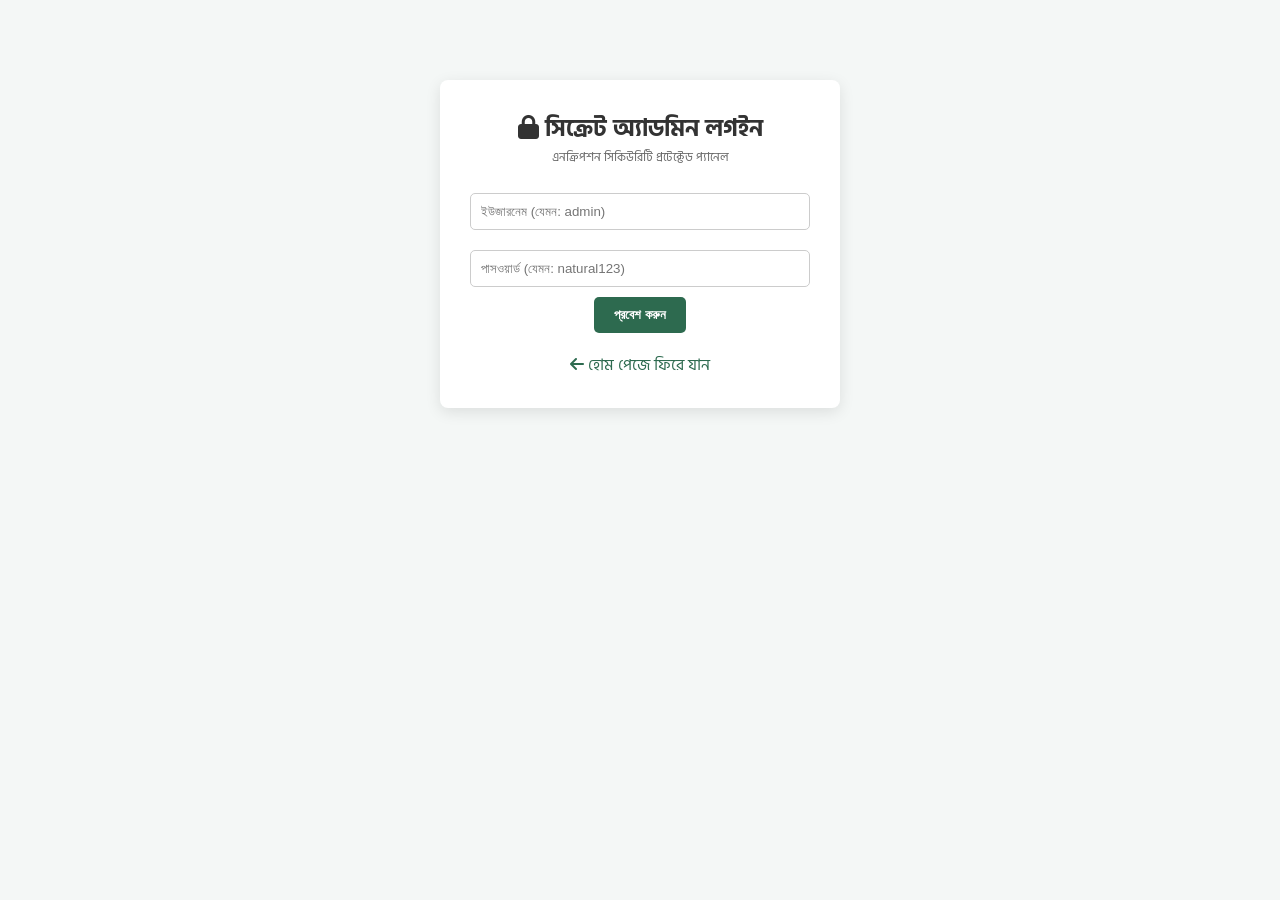
==== admin.html @ a278fbde "Add admin panel HTML with login and product management" ====
<!DOCTYPE html>
<html lang="bn">
<head>
    <meta charset="UTF-8">
    <meta name="viewport" content="width=device-width, initial-scale=1.0">
    <title>গোপন অ্যাডমিন প্যানেল - Natural BD Extra</title>
    <link rel="stylesheet" href="style.css">
    <link rel="stylesheet" href="https://cdnjs.cloudflare.com/ajax/libs/font-awesome/6.4.0/css/all.min.css">
    <style>
        .admin-container {
            max-width: 900px;
            margin: 40px auto;
            background: white;
            padding: 30px;
            border-radius: 8px;
            box-shadow: 0 4px 15px rgba(0,0,0,0.1);
        }
        .login-box {
            max-width: 400px;
            margin: 80px auto;
            background: white;
            padding: 30px;
            border-radius: 8px;
            box-shadow: 0 4px 15px rgba(0,0,0,0.1);
            text-align: center;
        }
        .login-box input, .admin-form input, .admin-form textarea {
            width: 100%;
            padding: 10px;
            margin: 10px 0;
            border: 1px solid #ccc;
            border-radius: 5px;
        }
        .btn-primary {
            background-color: #2d6a4f;
            color: white;
            border: none;
            padding: 10px 20px;
            border-radius: 5px;
            cursor: pointer;
            font-weight: bold;
        }
        .btn-danger {
            background-color: #e63946;
            color: white;
            border: none;
            padding: 6px 10px;
            border-radius: 4px;
            cursor: pointer;
        }
        .product-table {
            width: 100%;
            border-collapse: collapse;
            margin-top: 20px;
        }
        .product-table th, .product-table td {
            border: 1px solid #ddd;
            padding: 10px;
            text-align: left;
            font-size: 14px;
        }
        .product-table th {
            background-color: #2d6a4f;
            color: white;
        }
    </style>
</head>
<body>

    <!-- Login Section -->
    <div id="loginSection" class="login-box">
        <h2><i class="fa-solid fa-lock"></i> সিক্রেট অ্যাডমিন লগইন</h2>
        <p style="font-size:12px; color:#666; margin-bottom:15px;">এনক্রিপশন সিকিউরিটি প্রটেক্টেড প্যানেল</p>
        <input type="text" id="adminUser" placeholder="ইউজারনেম (যেমন: admin)">
        <input type="password" id="adminPass" placeholder="পাসওয়ার্ড (যেমন: natural123)">
        <button class="btn-primary" onclick="handleLogin()">প্রবেশ করুন</button>
        <p id="loginError" style="color:red; font-size:13px; margin-top:10px;"></p>
        <p style="margin-top:20px;"><a href="index.html" style="color:#2d6a4f; text-decoration:none;"><i class="fa-solid fa-arrow-left"></i> হোম পেজে ফিরে যান</a></p>
    </div>

    <!-- Dashboard Section -->
    <div id="dashboardSection" class="admin-container" style="display:none;">
        <div class="flex-between">
            <h2><i class="fa-solid fa-gauge"></i> অ্যাডমিন কন্ট্রোল প্যানেল (CRUD)</h2>
            <button class="btn-danger" onclick="handleLogout()">লগআউট</button>
        </div>
        <hr style="margin: 20px 0;">

        <h3>নতুন পণ্য যোগ করুন</h3>
        <div class="admin-form">
            <input type="text" id="pName" placeholder="পণ্যের নাম">
            <input type="text" id="pPrice" placeholder="দাম (যেমন: ৫৫০ টাকা)">
            <textarea id="pDesc" placeholder="পণ্যের বিবরণ"></textarea>
            <input type="text" id="pImg" placeholder="ছবির লিংক (URL)">
            <button class="btn-primary" onclick="addProduct()">পণ্য সেভ করুন</button>
        </div>

        <h3 style="margin-top: 30px;">বিদ্যমান পণ্য তালিকা ও ম্যানেজমেন্ট (এডিট / ডিলিট)</h3>
        <table class="product-table">
            <thead>
                <tr>
                    <th>নাম</th>
                    <th>দাম</th>
                    <th>বিবরণ</th>
                    <th>কার্যক্রম</th>
                </tr>
            </thead>
            <tbody id="adminProductTable">
                <!-- Loaded via JS -->
            </tbody>
        </table>
        
        <p style="margin-top: 30px;"><a href="index.html" class="btn-primary" style="text-decoration:none; display:inline-block;">ওয়েবসাইট দেখুন</a></p>
    </div>

    <script>
        if(localStorage.getItem('nbd_logged') === 'true') {
            document.getElementById('loginSection').style.display = 'none';
            document.getElementById('dashboardSection').style.display = 'block';
            loadAdminProducts();
        }

        function handleLogin() {
            const u = document.getElementById('adminUser').value;
            const p = document.getElementById('adminPass').value;
            if(u === 'admin' && p === 'natural123') {
                localStorage.setItem('nbd_logged', 'true');
                document.getElementById('loginSection').style.display = 'none';
                document.getElementById('dashboardSection').style.display = 'block';
                loadAdminProducts();
            } else {
                document.getElementById('loginError').innerText = ' ভুল ইউজারনেম অথবা পাসওয়ার্ড!';
            }
        }

        function handleLogout() {
            localStorage.removeItem('nbd_logged');
            location.reload();
        }

        const defaultProducts = [
            { id: 1, name: "খাঁটি মধু (Natural Honey)", price: "৫৫০ টাকা", desc: "বনের খাঁটি ও পুষ্টিসমৃদ্ধ মধু, ১ কেজি।", img: "https://images.unsplash.com/photo-1587049352847-4a222e784d38?auto=format&fit=crop&w=500&q=80" },
            { id: 2, name: "আয়ুর্বেদিক হেয়ার অয়েল", price: "৩৫০ টাকা", desc: "চুলের পুষ্টি ও চুল পড়া রোধে পরীক্ষিত ভেষজ তেল।", img: "https://images.unsplash.com/photo-1608248597359-f55c7075d5f2?auto=format&fit=crop&w=500&q=80" },
            { id: 3, name: "হোমিওপ্যাথিক সুগার কেয়ার কিট", price: "৭৫০ টাকা", desc: "প্রাকৃতিক উপাদানে তৈরি স্বাস্থ্য সুরক্ষামূলক কিট।", img: "https://images.unsplash.com/photo-1584308666744-24d5c474f2ae?auto=format&fit=crop&w=500&q=80" },
            { id: 4, name: "মরিঙ্গা পাউডার (সজিনা পাতা)", price: "৪০০ টাকা", desc: "রোগ প্রতিরোধ ক্ষমতা বাড়াতে ১০০% অর্গানিক মরিঙ্গা পাউডার।", img: "https://images.unsplash.com/photo-1540420773420-3366772f4999?auto=format&fit=crop&w=500&q=80" }
        ];

        function getProducts() {
            const saved = localStorage.getItem('nbd_products');
            return saved ? JSON.parse(saved) : defaultProducts;
        }

        function saveProducts(products) {
            localStorage.setItem('nbd_products', JSON.stringify(products));
        }

        function loadAdminProducts() {
            const products = getProducts();
            const tbody = document.getElementById('adminProductTable');
            tbody.innerHTML = '';

            products.forEach((p, index) => {
                const tr = document.createElement('tr');
                tr.innerHTML = `
                    <td>${p.name}</td>
                    <td>${p.price}</td>
                    <td>${p.desc}</td>
                    <td>
                        <button class="btn-danger" onclick="deleteProduct(${index})"><i class="fa-solid fa-trash"></i> ডিলিট</button>
                    </td>
                `;
                tbody.appendChild(tr);
            });
        }

        function addProduct() {
            const name = document.getElementById('pName').value;
            const price = document.getElementById('pPrice').value;
            const desc = document.getElementById('pDesc').value;
            const img = document.getElementById('pImg').value || 'https://images.unsplash.com/photo-1540420773420-3366772f4999?auto=format&fit=crop&w=500&q=80';

            if(!name || !price) {
                alert('দয়া করে পণ্যের নাম এবং দাম লিখুন!');
                return;
            }

            const products = getProducts();
            products.push({ id: Date.now(), name, price, desc, img });
            saveProducts(products);

            document.getElementById('pName').value = '';
            document.getElementById('pPrice').value = '';
            document.getElementById('pDesc').value = '';
            document.getElementById('pImg').value = '';

            loadAdminProducts();
            alert('পণ্য সফলভাবে যুক্ত হয়েছে!');
        }

        function deleteProduct(index) {
            if(confirm('আপনি কি নিশ্চিত এই পণ্যটি ডিলিট করতে চান?')) {
                const products = getProducts();
                products.splice(index, 1);
                saveProducts(products);
                loadAdminProducts();
            }
        }
    </script>
</body>
</html>
---- style.css ----
@import url('https://fonts.googleapis.com/css2?family=Hind+Siliguri:wght@300;400;500;600;700&display=swap');

* {
    box-sizing: border-box;
    margin: 0;
    padding: 0;
}

body {
    font-family: 'Hind Siliguri', sans-serif;
    background-color: #f4f7f6;
    color: #333;
    line-height: 1.6;
}

.container {
    width: 90%;
    max-width: 1200px;
    margin: 0 auto;
}

.flex-between {
    display: flex;
    justify-content: space-between;
    align-items: center;
}

/* Top Bar */
.top-bar {
    background-color: #1b4332;
    color: #fff;
    font-size: 14px;
    padding: 6px 0;
}

.top-bar a {
    color: #ffd166;
    text-decoration: none;
    font-weight: bold;
}

/* Header */
.main-header {
    background-color: #ffffff;
    padding: 15px 0;
    box-shadow: 0 2px 5px rgba(0,0,0,0.05);
}

.logo h1 {
    color: #2d6a4f;
    font-size: 26px;
    font-weight: 700;
}

.logo p {
    font-size: 13px;
    color: #6c757d;
}

.search-bar {
    display: flex;
    width: 40%;
    border: 2px solid #2d6a4f;
    border-radius: 5px;
    overflow: hidden;
}

.search-bar input {
    width: 100%;
    padding: 8px 12px;
    border: none;
    outline: none;
    font-family: 'Hind Siliguri', sans-serif;
}

.search-bar button {
    background-color: #2d6a4f;
    color: white;
    border: none;
    padding: 0 15px;
    cursor: pointer;
}

.header-actions a {
    text-decoration: none;
    margin-left: 15px;
    padding: 8px 15px;
    border-radius: 5px;
    font-size: 14px;
    font-weight: 600;
}

.admin-link {
    background-color: #e63946;
    color: white;
}

.cart-btn {
    background-color: #2d6a4f;
    color: white;
}

/* Navigation */
.nav-menu {
    background-color: #40916c;
}

.nav-menu ul {
    list-style: none;
    display: flex;
}

.nav-menu li a {
    display: block;
    color: white;
    padding: 12px 20px;
    text-decoration: none;
    font-weight: 500;
    transition: background 0.3s;
}

.nav-menu li a:hover, .nav-menu li a.active {
    background-color: #1b4332;
}

/* Ad slots */
.ad-slot {
    margin: 20px 0;
    background: #fff;
    border: 1px dashed #2d6a4f;
    padding: 15px;
    border-radius: 8px;
    text-align: center;
}

.ad-slot span {
    font-size: 12px;
    color: #e76f51;
    font-weight: bold;
    display: block;
    margin-bottom: 8px;
}

.ad-banner-box {
    background: #e9ecef;
    padding: 20px;
    border-radius: 5px;
    color: #495057;
}

.ad-banner-box-flex {
    display: flex;
    gap: 15px;
}

.ad-item {
    flex: 1;
    background: #f8f9fa;
    padding: 15px;
    border: 1px solid #dee2e6;
    border-radius: 5px;
}

/* Hero Section */
.hero-section {
    background: linear-gradient(rgba(27,67,50,0.85), rgba(45,106,79,0.85)), url('https://images.unsplash.com/photo-1540420773420-3366772f4999?auto=format&fit=crop&w=1200&q=80') no-repeat center center/cover;
    color: white;
    padding: 60px 0;
    text-align: center;
    margin-bottom: 30px;
}

.hero-text h2 {
    font-size: 36px;
    margin-bottom: 15px;
}

.hero-text p {
    font-size: 18px;
    max-width: 700px;
    margin: 0 auto 25px auto;
}

.whatsapp-cta-btn {
    display: inline-block;
    background-color: #25d366;
    color: white;
    padding: 12px 25px;
    border-radius: 30px;
    text-decoration: none;
    font-size: 18px;
    font-weight: bold;
    box-shadow: 0 4px 10px rgba(0,0,0,0.2);
    transition: transform 0.2s;
}

.whatsapp-cta-btn:hover {
    transform: scale(1.05);
}

/* Products Section */
.section-title {
    text-align: center;
    margin-bottom: 30px;
}

.section-title h2 {
    color: #1b4332;
    font-size: 28px;
}

.section-title p {
    color: #6c757d;
}

.product-grid {
    display: grid;
    grid-template-columns: repeat(auto-fit, minmax(260px, 1fr));
    gap: 20px;
    margin-bottom: 40px;
}

.product-card {
    background: white;
    border-radius: 8px;
    overflow: hidden;
    box-shadow: 0 3px 10px rgba(0,0,0,0.08);
    transition: transform 0.3s;
}

.product-card:hover {
    transform: translateY(-5px);
}

.product-img {
    height: 180px;
    background-size: cover;
    background-position: center;
}

.product-info {
    padding: 15px;
}

.product-info h3 {
    font-size: 18px;
    color: #2d6a4f;
    margin-bottom: 8px;
}

.product-info p {
    font-size: 14px;
    color: #6c757d;
    margin-bottom: 12px;
}

.product-footer {
    display: flex;
    justify-content: space-between;
    align-items: center;
}

.price {
    font-size: 18px;
    font-weight: bold;
    color: #e76f51;
}

.order-wa-btn {
    background-color: #25d366;
    color: white;
    border: none;
    padding: 8px 12px;
    border-radius: 5px;
    cursor: pointer;
    font-weight: bold;
    font-size: 13px;
    text-decoration: none;
}

/* About Section */
.about-section {
    margin-bottom: 40px;
}

.about-card {
    background: white;
    padding: 30px;
    border-radius: 8px;
    box-shadow: 0 3px 10px rgba(0,0,0,0.05);
}

.about-card h2 {
    color: #1b4332;
    margin-bottom: 15px;
}

/* Footer */
.main-footer {
    background-color: #1b4332;
    color: white;
    padding: 40px 0 20px 0;
}

.footer-grid {
    display: grid;
    grid-template-columns: repeat(auto-fit, minmax(250px, 1fr));
    gap: 30px;
    margin-bottom: 30px;
}

.footer-col h3 {
    margin-bottom: 15px;
    color: #ffd166;
}

.footer-col ul {
    list-style: none;
}

.footer-col ul li {
    margin-bottom: 8px;
}

.footer-col ul li a {
    color: #fff;
    text-decoration: none;
}

.footer-col ul li a:hover {
    color: #ffd166;
}

.footer-bottom {
    text-align: center;
    border-top: 1px solid rgba(255,255,255,0.1);
    padding-top: 15px;
    font-size: 13px;
    color: #adb5bd;
}
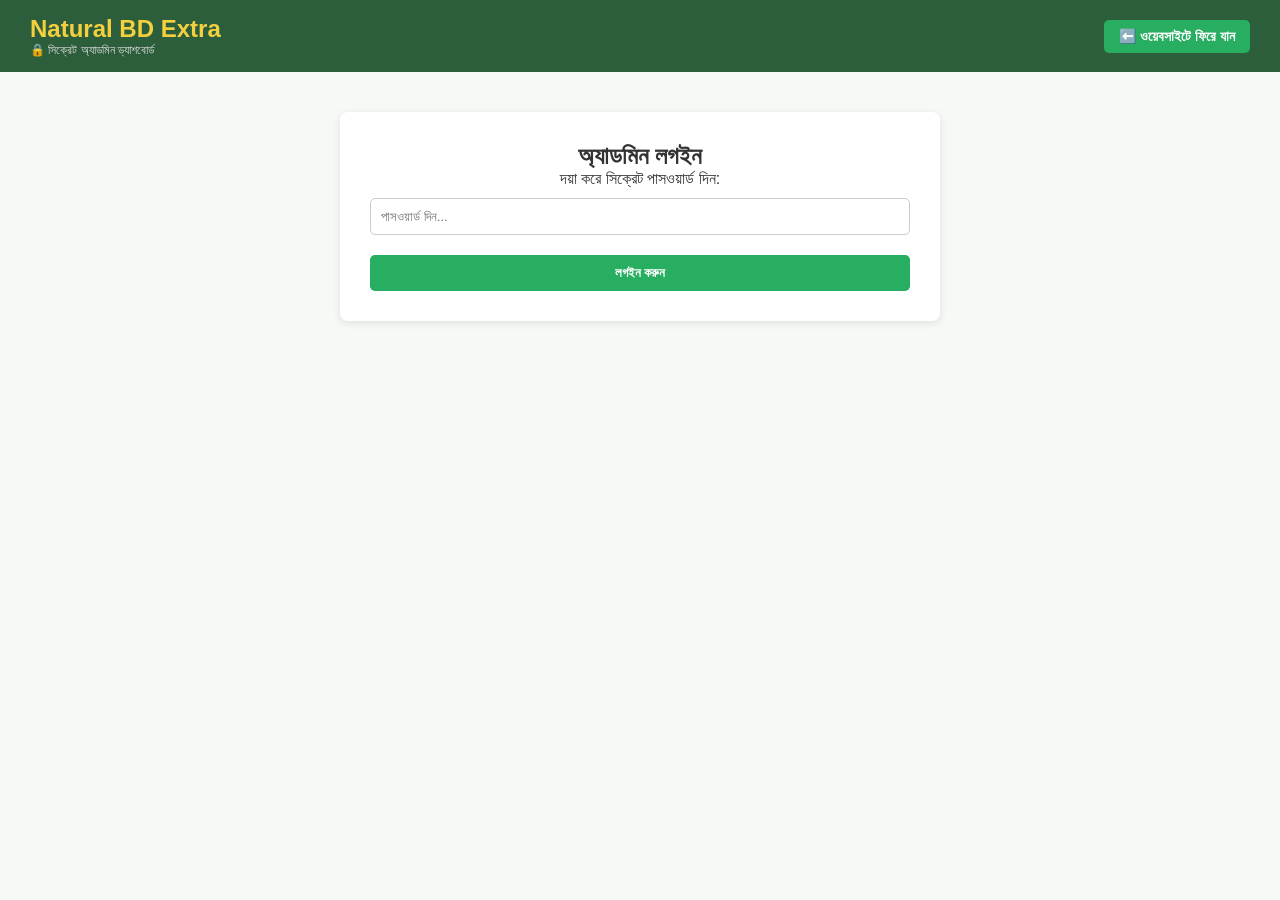
==== commit 75f7005e: "Refactor admin panel layout and update title Updated title and added admin header with navigation bu" ====
--- a/admin.html
+++ b/admin.html
@@ -3,208 +3,51 @@
 <head>
     <meta charset="UTF-8">
     <meta name="viewport" content="width=device-width, initial-scale=1.0">
-    <title>গোপন অ্যাডমিন প্যানেল - Natural BD Extra</title>
+    <title>Admin Dashboard - Natural BD Extra</title>
     <link rel="stylesheet" href="style.css">
-    <link rel="stylesheet" href="https://cdnjs.cloudflare.com/ajax/libs/font-awesome/6.4.0/css/all.min.css">
-    <style>
-        .admin-container {
-            max-width: 900px;
-            margin: 40px auto;
-            background: white;
-            padding: 30px;
-            border-radius: 8px;
-            box-shadow: 0 4px 15px rgba(0,0,0,0.1);
-        }
-        .login-box {
-            max-width: 400px;
-            margin: 80px auto;
-            background: white;
-            padding: 30px;
-            border-radius: 8px;
-            box-shadow: 0 4px 15px rgba(0,0,0,0.1);
-            text-align: center;
-        }
-        .login-box input, .admin-form input, .admin-form textarea {
-            width: 100%;
-            padding: 10px;
-            margin: 10px 0;
-            border: 1px solid #ccc;
-            border-radius: 5px;
-        }
-        .btn-primary {
-            background-color: #2d6a4f;
-            color: white;
-            border: none;
-            padding: 10px 20px;
-            border-radius: 5px;
-            cursor: pointer;
-            font-weight: bold;
-        }
-        .btn-danger {
-            background-color: #e63946;
-            color: white;
-            border: none;
-            padding: 6px 10px;
-            border-radius: 4px;
-            cursor: pointer;
-        }
-        .product-table {
-            width: 100%;
-            border-collapse: collapse;
-            margin-top: 20px;
-        }
-        .product-table th, .product-table td {
-            border: 1px solid #ddd;
-            padding: 10px;
-            text-align: left;
-            font-size: 14px;
-        }
-        .product-table th {
-            background-color: #2d6a4f;
-            color: white;
-        }
-    </style>
 </head>
-<body>
+<body class="admin-body">
 
-    <!-- Login Section -->
-    <div id="loginSection" class="login-box">
-        <h2><i class="fa-solid fa-lock"></i> সিক্রেট অ্যাডমিন লগইন</h2>
-        <p style="font-size:12px; color:#666; margin-bottom:15px;">এনক্রিপশন সিকিউরিটি প্রটেক্টেড প্যানেল</p>
-        <input type="text" id="adminUser" placeholder="ইউজারনেম (যেমন: admin)">
-        <input type="password" id="adminPass" placeholder="পাসওয়ার্ড (যেমন: natural123)">
-        <button class="btn-primary" onclick="handleLogin()">প্রবেশ করুন</button>
-        <p id="loginError" style="color:red; font-size:13px; margin-top:10px;"></p>
-        <p style="margin-top:20px;"><a href="index.html" style="color:#2d6a4f; text-decoration:none;"><i class="fa-solid fa-arrow-left"></i> হোম পেজে ফিরে যান</a></p>
+    <!-- অ্যাডমিন হেডার -->
+    <header class="main-header">
+        <div class="logo-area">
+            <h1>Natural BD Extra</h1>
+            <p>🔒 সিক্রেট অ্যাডমিন ড্যাশবোর্ড</p>
+        </div>
+        <div class="action-buttons">
+            <a href="index.html" class="cart-btn">⬅️ ওয়েবসাইটে ফিরে যান</a>
+        </div>
+    </header>
+
+    <!-- পাসওয়ার্ড প্রটেক্টেড সেকশন -->
+    <div class="admin-container" id="loginBox">
+        <div class="login-card">
+            <h2>অ্যাডমিন লগইন</h2>
+            <p>দয়া করে সিক্রেট পাসওয়ার্ড দিন:</p>
+            <input type="password" id="adminPass" placeholder="পাসওয়ার্ড দিন...">
+            <button onclick="checkPassword()">লগইন করুন</button>
+        </div>
     </div>
 
-    <!-- Dashboard Section -->
-    <div id="dashboardSection" class="admin-container" style="display:none;">
-        <div class="flex-between">
-            <h2><i class="fa-solid fa-gauge"></i> অ্যাডমিন কন্ট্রোল প্যানেল (CRUD)</h2>
-            <button class="btn-danger" onclick="handleLogout()">লগআউট</button>
-        </div>
-        <hr style="margin: 20px 0;">
-
-        <h3>নতুন পণ্য যোগ করুন</h3>
-        <div class="admin-form">
-            <input type="text" id="pName" placeholder="পণ্যের নাম">
-            <input type="text" id="pPrice" placeholder="দাম (যেমন: ৫৫০ টাকা)">
-            <textarea id="pDesc" placeholder="পণ্যের বিবরণ"></textarea>
-            <input type="text" id="pImg" placeholder="ছবির লিংক (URL)">
-            <button class="btn-primary" onclick="addProduct()">পণ্য সেভ করুন</button>
+    <!-- ড্যাশবোর্ড কন্টেন্ট (লগইন সফল হলে দেখাবে) -->
+    <div class="admin-dashboard" id="dashboardBox" style="display: none;">
+        <h2>পণ্য ও ক্যাটালগ ম্যানেজমেন্ট</h2>
+        
+        <div class="admin-form-group">
+            <h3>নতুন পণ্য যোগ করুন</h3>
+            <input type="text" id="newProdName" placeholder="পণ্যের নাম (যেমন: অর্গানিক ঘি)">
+            <input type="number" id="newProdPrice" placeholder="মূল্য (টাকা)">
+            <input type="text" id="newProdImg" placeholder="ছবির লিংক (Image URL)">
+            <button onclick="addNewProduct()">পণ্য লিস্টে যুক্ত করুন</button>
         </div>
 
-        <h3 style="margin-top: 30px;">বিদ্যমান পণ্য তালিকা ও ম্যানেজমেন্ট (এডিট / ডিলিট)</h3>
-        <table class="product-table">
-            <thead>
-                <tr>
-                    <th>নাম</th>
-                    <th>দাম</th>
-                    <th>বিবরণ</th>
-                    <th>কার্যক্রম</th>
-                </tr>
-            </thead>
-            <tbody id="adminProductTable">
-                <!-- Loaded via JS -->
-            </tbody>
-        </table>
-        
-        <p style="margin-top: 30px;"><a href="index.html" class="btn-primary" style="text-decoration:none; display:inline-block;">ওয়েবসাইট দেখুন</a></p>
+        <div class="admin-form-group">
+            <h3>পণ্য ডিলিট বা এডিট করুন</h3>
+            <input type="text" id="delProdName" placeholder="ডিলিট করতে চান এমন পণ্যের নাম">
+            <button onclick="deleteProduct()" class="delete-btn">পণ্য মুছে ফেলুন</button>
+        </div>
     </div>
 
-    <script>
-        if(localStorage.getItem('nbd_logged') === 'true') {
-            document.getElementById('loginSection').style.display = 'none';
-            document.getElementById('dashboardSection').style.display = 'block';
-            loadAdminProducts();
-        }
-
-        function handleLogin() {
-            const u = document.getElementById('adminUser').value;
-            const p = document.getElementById('adminPass').value;
-            if(u === 'admin' && p === 'natural123') {
-                localStorage.setItem('nbd_logged', 'true');
-                document.getElementById('loginSection').style.display = 'none';
-                document.getElementById('dashboardSection').style.display = 'block';
-                loadAdminProducts();
-            } else {
-                document.getElementById('loginError').innerText = ' ভুল ইউজারনেম অথবা পাসওয়ার্ড!';
-            }
-        }
-
-        function handleLogout() {
-            localStorage.removeItem('nbd_logged');
-            location.reload();
-        }
-
-        const defaultProducts = [
-            { id: 1, name: "খাঁটি মধু (Natural Honey)", price: "৫৫০ টাকা", desc: "বনের খাঁটি ও পুষ্টিসমৃদ্ধ মধু, ১ কেজি।", img: "https://images.unsplash.com/photo-1587049352847-4a222e784d38?auto=format&fit=crop&w=500&q=80" },
-            { id: 2, name: "আয়ুর্বেদিক হেয়ার অয়েল", price: "৩৫০ টাকা", desc: "চুলের পুষ্টি ও চুল পড়া রোধে পরীক্ষিত ভেষজ তেল।", img: "https://images.unsplash.com/photo-1608248597359-f55c7075d5f2?auto=format&fit=crop&w=500&q=80" },
-            { id: 3, name: "হোমিওপ্যাথিক সুগার কেয়ার কিট", price: "৭৫০ টাকা", desc: "প্রাকৃতিক উপাদানে তৈরি স্বাস্থ্য সুরক্ষামূলক কিট।", img: "https://images.unsplash.com/photo-1584308666744-24d5c474f2ae?auto=format&fit=crop&w=500&q=80" },
-            { id: 4, name: "মরিঙ্গা পাউডার (সজিনা পাতা)", price: "৪০০ টাকা", desc: "রোগ প্রতিরোধ ক্ষমতা বাড়াতে ১০০% অর্গানিক মরিঙ্গা পাউডার।", img: "https://images.unsplash.com/photo-1540420773420-3366772f4999?auto=format&fit=crop&w=500&q=80" }
-        ];
-
-        function getProducts() {
-            const saved = localStorage.getItem('nbd_products');
-            return saved ? JSON.parse(saved) : defaultProducts;
-        }
-
-        function saveProducts(products) {
-            localStorage.setItem('nbd_products', JSON.stringify(products));
-        }
-
-        function loadAdminProducts() {
-            const products = getProducts();
-            const tbody = document.getElementById('adminProductTable');
-            tbody.innerHTML = '';
-
-            products.forEach((p, index) => {
-                const tr = document.createElement('tr');
-                tr.innerHTML = `
-                    <td>${p.name}</td>
-                    <td>${p.price}</td>
-                    <td>${p.desc}</td>
-                    <td>
-                        <button class="btn-danger" onclick="deleteProduct(${index})"><i class="fa-solid fa-trash"></i> ডিলিট</button>
-                    </td>
-                `;
-                tbody.appendChild(tr);
-            });
-        }
-
-        function addProduct() {
-            const name = document.getElementById('pName').value;
-            const price = document.getElementById('pPrice').value;
-            const desc = document.getElementById('pDesc').value;
-            const img = document.getElementById('pImg').value || 'https://images.unsplash.com/photo-1540420773420-3366772f4999?auto=format&fit=crop&w=500&q=80';
-
-            if(!name || !price) {
-                alert('দয়া করে পণ্যের নাম এবং দাম লিখুন!');
-                return;
-            }
-
-            const products = getProducts();
-            products.push({ id: Date.now(), name, price, desc, img });
-            saveProducts(products);
-
-            document.getElementById('pName').value = '';
-            document.getElementById('pPrice').value = '';
-            document.getElementById('pDesc').value = '';
-            document.getElementById('pImg').value = '';
-
-            loadAdminProducts();
-            alert('পণ্য সফলভাবে যুক্ত হয়েছে!');
-        }
-
-        function deleteProduct(index) {
-            if(confirm('আপনি কি নিশ্চিত এই পণ্যটি ডিলিট করতে চান?')) {
-                const products = getProducts();
-                products.splice(index, 1);
-                saveProducts(products);
-                loadAdminProducts();
-            }
-        }
-    </script>
+    <script src="script.js"></script>
 </body>
 </html>
--- a/style.css
+++ b/style.css
@@ -1,340 +1,293 @@
-@import url('https://fonts.googleapis.com/css2?family=Hind+Siliguri:wght@300;400;500;600;700&display=swap');
-
 * {
     box-sizing: border-box;
     margin: 0;
     padding: 0;
+    font-family: 'Segoe UI', Tahoma, Geneva, Verdana, sans-serif;
 }
 
 body {
-    font-family: 'Hind Siliguri', sans-serif;
-    background-color: #f4f7f6;
+    background-color: #f7f9f6;
     color: #333;
-    line-height: 1.6;
-}
-
-.container {
-    width: 90%;
-    max-width: 1200px;
-    margin: 0 auto;
-}
-
-.flex-between {
+}
+
+.top-bar {
+    background-color: #1b3b22;
+    color: #fff;
+    text-align: center;
+    padding: 8px;
+    font-size: 14px;
+}
+
+.main-header {
+    background-color: #2c5e3b;
+    color: white;
+    padding: 15px 30px;
     display: flex;
     justify-content: space-between;
     align-items: center;
-}
-
-/* Top Bar */
-.top-bar {
-    background-color: #1b4332;
-    color: #fff;
+    flex-wrap: wrap;
+    gap: 15px;
+}
+
+.logo-area h1 {
+    font-size: 24px;
+    color: #f4d03f;
+}
+
+.logo-area p {
+    font-size: 12px;
+    color: #ddd;
+}
+
+.search-bar {
+    display: flex;
+    background: white;
+    border-radius: 5px;
+    overflow: hidden;
+}
+
+.search-bar input {
+    padding: 8px 12px;
+    border: none;
+    outline: none;
+    width: 200px;
+}
+
+.search-bar button {
+    background: #1b3b22;
+    color: white;
+    border: none;
+    padding: 0 15px;
+    cursor: pointer;
+}
+
+.action-buttons {
+    display: flex;
+    gap: 10px;
+    align-items: center;
+}
+
+.admin-btn {
+    background-color: #c0392b;
+    color: white;
+    text-decoration: none;
+    padding: 8px 15px;
+    border-radius: 5px;
+    font-weight: bold;
     font-size: 14px;
-    padding: 6px 0;
-}
-
-.top-bar a {
-    color: #ffd166;
-    text-decoration: none;
-    font-weight: bold;
-}
-
-/* Header */
-.main-header {
-    background-color: #ffffff;
-    padding: 15px 0;
-    box-shadow: 0 2px 5px rgba(0,0,0,0.05);
-}
-
-.logo h1 {
-    color: #2d6a4f;
-    font-size: 26px;
-    font-weight: 700;
-}
-
-.logo p {
+}
+
+.cart-btn {
+    background-color: #27ae60;
+    color: white;
+    border: none;
+    padding: 8px 15px;
+    border-radius: 5px;
+    cursor: pointer;
+    font-weight: bold;
+    text-decoration: none;
+    font-size: 14px;
+}
+
+.main-nav {
+    background-color: #1b3b22;
+}
+
+.main-nav ul {
+    list-style: none;
+    display: flex;
+    justify-content: center;
+    flex-wrap: wrap;
+}
+
+.main-nav li a {
+    display: block;
+    color: white;
+    padding: 12px 20px;
+    text-decoration: none;
+    transition: 0.3s;
+}
+
+.main-nav li a:hover, .main-nav li a.active {
+    background-color: #2c5e3b;
+    color: #f4d03f;
+}
+
+.ad-container {
+    padding: 15px;
+    max-width: 900px;
+    margin: 15px auto;
+}
+
+.ad-box {
+    background: #fff;
+    border: 1px dashed #e67e22;
+    padding: 15px;
+    text-align: center;
+    border-radius: 8px;
+}
+
+.ad-box p {
     font-size: 13px;
-    color: #6c757d;
-}
-
-.search-bar {
-    display: flex;
-    width: 40%;
-    border: 2px solid #2d6a4f;
-    border-radius: 5px;
-    overflow: hidden;
-}
-
-.search-bar input {
-    width: 100%;
-    padding: 8px 12px;
-    border: none;
-    outline: none;
-    font-family: 'Hind Siliguri', sans-serif;
-}
-
-.search-bar button {
-    background-color: #2d6a4f;
-    color: white;
-    border: none;
-    padding: 0 15px;
-    cursor: pointer;
-}
-
-.header-actions a {
-    text-decoration: none;
-    margin-left: 15px;
-    padding: 8px 15px;
-    border-radius: 5px;
-    font-size: 14px;
-    font-weight: 600;
-}
-
-.admin-link {
-    background-color: #e63946;
-    color: white;
-}
-
-.cart-btn {
-    background-color: #2d6a4f;
-    color: white;
-}
-
-/* Navigation */
-.nav-menu {
-    background-color: #40916c;
-}
-
-.nav-menu ul {
-    list-style: none;
-    display: flex;
-}
-
-.nav-menu li a {
-    display: block;
-    color: white;
-    padding: 12px 20px;
-    text-decoration: none;
-    font-weight: 500;
-    transition: background 0.3s;
-}
-
-.nav-menu li a:hover, .nav-menu li a.active {
-    background-color: #1b4332;
-}
-
-/* Ad slots */
-.ad-slot {
-    margin: 20px 0;
-    background: #fff;
-    border: 1px dashed #2d6a4f;
+    color: #d35400;
+    margin-bottom: 8px;
+    font-weight: bold;
+}
+
+.ad-placeholder {
+    background: #ecf0f1;
+    padding: 20px;
+    color: #7f8c8d;
+    border-radius: 5px;
+}
+
+.hero-banner {
+    background: linear-gradient(rgba(0,0,0,0.5), rgba(0,0,0,0.5)), url('https://via.placeholder.com/1200x400') no-repeat center center/cover;
+    color: white;
+    text-align: center;
+    padding: 60px 20px;
+}
+
+.hero-banner h2 {
+    font-size: 32px;
+    margin-bottom: 10px;
+    color: #f4d03f;
+}
+
+.product-section {
+    padding: 30px 20px;
+    max-width: 1100px;
+    margin: auto;
+}
+
+.product-section h2 {
+    text-align: center;
+    margin-bottom: 25px;
+    color: #1b3b22;
+}
+
+.product-grid {
+    display: grid;
+    grid-template-columns: repeat(auto-fit, minmax(220px, 1fr));
+    gap: 20px;
+}
+
+.product-card {
+    background: white;
     padding: 15px;
     border-radius: 8px;
-    text-align: center;
-}
-
-.ad-slot span {
-    font-size: 12px;
-    color: #e76f51;
-    font-weight: bold;
-    display: block;
-    margin-bottom: 8px;
-}
-
-.ad-banner-box {
-    background: #e9ecef;
-    padding: 20px;
-    border-radius: 5px;
-    color: #495057;
-}
-
-.ad-banner-box-flex {
-    display: flex;
-    gap: 15px;
-}
-
-.ad-item {
-    flex: 1;
-    background: #f8f9fa;
-    padding: 15px;
-    border: 1px solid #dee2e6;
-    border-radius: 5px;
-}
-
-/* Hero Section */
-.hero-section {
-    background: linear-gradient(rgba(27,67,50,0.85), rgba(45,106,79,0.85)), url('https://images.unsplash.com/photo-1540420773420-3366772f4999?auto=format&fit=crop&w=1200&q=80') no-repeat center center/cover;
-    color: white;
-    padding: 60px 0;
-    text-align: center;
-    margin-bottom: 30px;
-}
-
-.hero-text h2 {
-    font-size: 36px;
-    margin-bottom: 15px;
-}
-
-.hero-text p {
-    font-size: 18px;
-    max-width: 700px;
-    margin: 0 auto 25px auto;
-}
-
-.whatsapp-cta-btn {
-    display: inline-block;
-    background-color: #25d366;
-    color: white;
-    padding: 12px 25px;
-    border-radius: 30px;
-    text-decoration: none;
-    font-size: 18px;
-    font-weight: bold;
-    box-shadow: 0 4px 10px rgba(0,0,0,0.2);
-    transition: transform 0.2s;
-}
-
-.whatsapp-cta-btn:hover {
-    transform: scale(1.05);
-}
-
-/* Products Section */
-.section-title {
-    text-align: center;
-    margin-bottom: 30px;
-}
-
-.section-title h2 {
-    color: #1b4332;
-    font-size: 28px;
-}
-
-.section-title p {
-    color: #6c757d;
-}
-
-.product-grid {
-    display: grid;
-    grid-template-columns: repeat(auto-fit, minmax(260px, 1fr));
-    gap: 20px;
-    margin-bottom: 40px;
-}
-
-.product-card {
-    background: white;
-    border-radius: 8px;
-    overflow: hidden;
-    box-shadow: 0 3px 10px rgba(0,0,0,0.08);
-    transition: transform 0.3s;
-}
-
-.product-card:hover {
-    transform: translateY(-5px);
-}
-
-.product-img {
-    height: 180px;
-    background-size: cover;
-    background-position: center;
-}
-
-.product-info {
-    padding: 15px;
-}
-
-.product-info h3 {
-    font-size: 18px;
-    color: #2d6a4f;
-    margin-bottom: 8px;
-}
-
-.product-info p {
-    font-size: 14px;
-    color: #6c757d;
-    margin-bottom: 12px;
-}
-
-.product-footer {
-    display: flex;
-    justify-content: space-between;
-    align-items: center;
+    box-shadow: 0 2px 5px rgba(0,0,0,0.1);
+    text-align: center;
+}
+
+.product-card img {
+    width: 100%;
+    height: 150px;
+    object-fit: cover;
+    border-radius: 5px;
+}
+
+.product-card h3 {
+    font-size: 16px;
+    margin: 10px 0;
+    color: #333;
 }
 
 .price {
-    font-size: 18px;
-    font-weight: bold;
-    color: #e76f51;
-}
-
-.order-wa-btn {
-    background-color: #25d366;
+    color: #27ae60;
+    font-weight: bold;
+    font-size: 16px;
+    margin-bottom: 10px;
+}
+
+.product-card button {
+    background-color: #2c5e3b;
     color: white;
     border: none;
     padding: 8px 12px;
-    border-radius: 5px;
-    cursor: pointer;
-    font-weight: bold;
-    font-size: 13px;
-    text-decoration: none;
-}
-
-/* About Section */
-.about-section {
-    margin-bottom: 40px;
-}
-
-.about-card {
+    width: 100%;
+    border-radius: 5px;
+    cursor: pointer;
+}
+
+/* অ্যাডমিন পেজ ডিজাইন */
+.admin-container, .admin-dashboard {
+    max-width: 600px;
+    margin: 40px auto;
     background: white;
     padding: 30px;
     border-radius: 8px;
-    box-shadow: 0 3px 10px rgba(0,0,0,0.05);
-}
-
-.about-card h2 {
-    color: #1b4332;
-    margin-bottom: 15px;
-}
-
-/* Footer */
+    box-shadow: 0 2px 8px rgba(0,0,0,0.1);
+    text-align: center;
+}
+
+.login-card input, .admin-form-group input {
+    width: 100%;
+    padding: 10px;
+    margin: 10px 0;
+    border: 1px solid #ccc;
+    border-radius: 5px;
+}
+
+.login-card button, .admin-form-group button {
+    background-color: #27ae60;
+    color: white;
+    border: none;
+    padding: 10px 20px;
+    border-radius: 5px;
+    cursor: pointer;
+    font-weight: bold;
+    width: 100%;
+    margin-top: 10px;
+}
+
+.admin-form-group {
+    margin-top: 25px;
+    text-align: left;
+    border-top: 1px solid #eee;
+    padding-top: 20px;
+}
+
+.admin-form-group h3 {
+    margin-bottom: 10px;
+    color: #2c5e3b;
+    font-size: 18px;
+}
+
+.delete-btn {
+    background-color: #c0392b !important;
+}
+
 .main-footer {
-    background-color: #1b4332;
-    color: white;
-    padding: 40px 0 20px 0;
-}
-
-.footer-grid {
+    background-color: #142818;
+    color: #fff;
+    padding: 40px 20px 20px;
     display: grid;
-    grid-template-columns: repeat(auto-fit, minmax(250px, 1fr));
+    grid-template-columns: repeat(auto-fit, minmax(220px, 1fr));
     gap: 30px;
-    margin-bottom: 30px;
-}
-
-.footer-col h3 {
-    margin-bottom: 15px;
-    color: #ffd166;
-}
-
-.footer-col ul {
+    margin-top: 40px;
+}
+
+.main-footer h3, .main-footer h4 {
+    color: #f4d03f;
+    margin-bottom: 12px;
+}
+
+.main-footer ul {
     list-style: none;
 }
 
-.footer-col ul li {
-    margin-bottom: 8px;
-}
-
-.footer-col ul li a {
-    color: #fff;
-    text-decoration: none;
-}
-
-.footer-col ul li a:hover {
-    color: #ffd166;
+.main-footer ul li a {
+    color: #ccc;
+    text-decoration: none;
+    line-height: 2;
 }
 
 .footer-bottom {
-    text-align: center;
-    border-top: 1px solid rgba(255,255,255,0.1);
+    grid-column: 1 / -1;
+    text-align: center;
+    border-top: 1px solid #224228;
     padding-top: 15px;
     font-size: 13px;
-    color: #adb5bd;
-}
+    color: #aaa;
+}
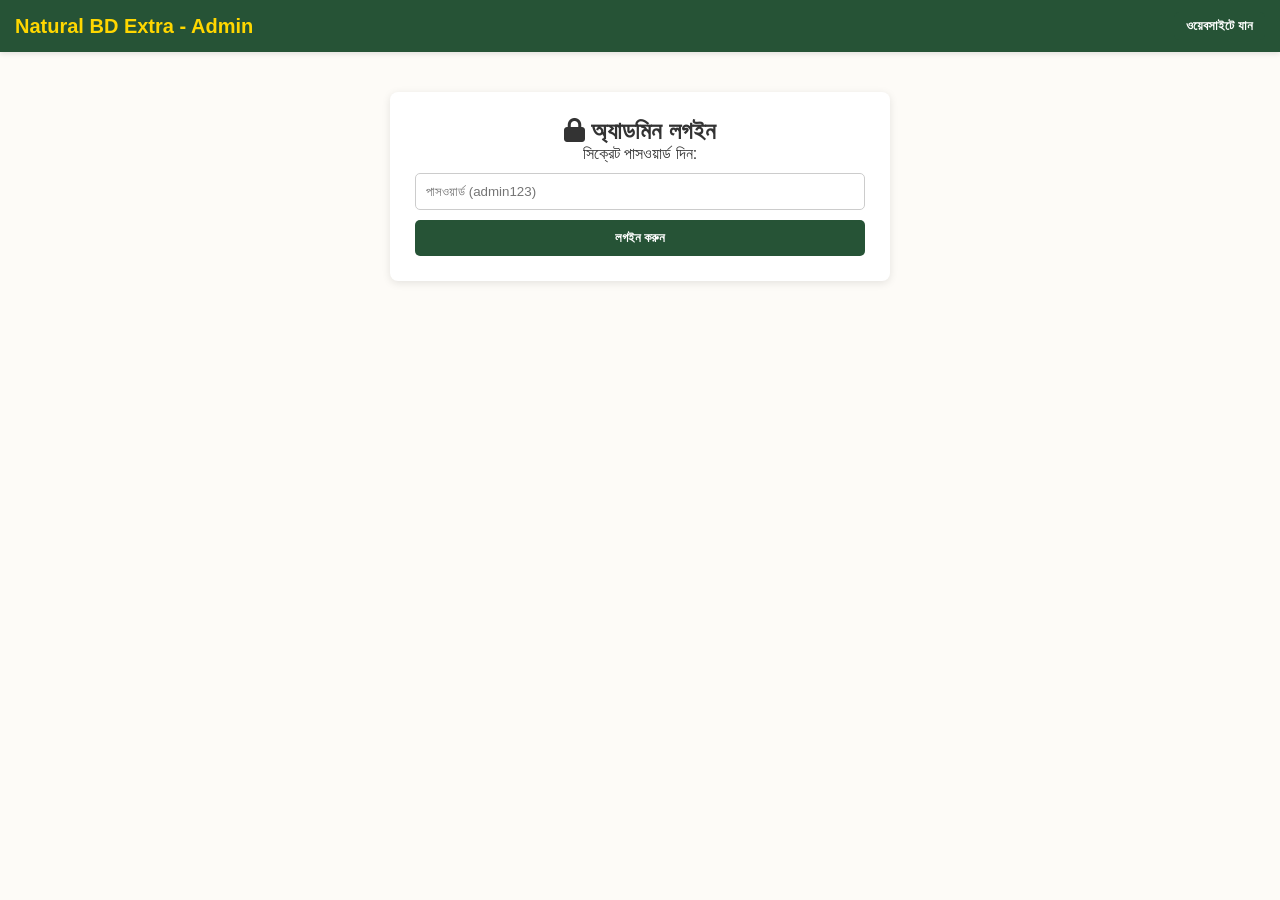
==== commit 36c41d31: "Refactor admin header and login section" ====
--- a/admin.html
+++ b/admin.html
@@ -5,46 +5,42 @@
     <meta name="viewport" content="width=device-width, initial-scale=1.0">
     <title>Admin Dashboard - Natural BD Extra</title>
     <link rel="stylesheet" href="style.css">
+    <link rel="stylesheet" href="https://cdnjs.cloudflare.com/ajax/libs/font-awesome/6.4.0/css/all.min.css">
 </head>
 <body class="admin-body">
 
-    <!-- অ্যাডমিন হেডার -->
-    <header class="main-header">
-        <div class="logo-area">
-            <h1>Natural BD Extra</h1>
-            <p>🔒 সিক্রেট অ্যাডমিন ড্যাশবোর্ড</p>
+    <header class="site-header">
+        <div class="logo">
+            <h2>Natural BD Extra - Admin</h2>
         </div>
-        <div class="action-buttons">
-            <a href="index.html" class="cart-btn">⬅️ ওয়েবসাইটে ফিরে যান</a>
+        <div class="header-right">
+            <a href="index.html" class="btn-primary" style="padding: 6px 12px; font-size: 13px;">ওয়েবসাইটে যান</a>
         </div>
     </header>
 
-    <!-- পাসওয়ার্ড প্রটেক্টেড সেকশন -->
     <div class="admin-container" id="loginBox">
         <div class="login-card">
-            <h2>অ্যাডমিন লগইন</h2>
-            <p>দয়া করে সিক্রেট পাসওয়ার্ড দিন:</p>
-            <input type="password" id="adminPass" placeholder="পাসওয়ার্ড দিন...">
+            <h2><i class="fa-solid fa-lock"></i> অ্যাডমিন লগইন</h2>
+            <p>সিক্রেট পাসওয়ার্ড দিন:</p>
+            <input type="password" id="adminPass" placeholder="পাসওয়ার্ড (admin123)">
             <button onclick="checkPassword()">লগইন করুন</button>
         </div>
     </div>
 
-    <!-- ড্যাশবোর্ড কন্টেন্ট (লগইন সফল হলে দেখাবে) -->
     <div class="admin-dashboard" id="dashboardBox" style="display: none;">
-        <h2>পণ্য ও ক্যাটালগ ম্যানেজমেন্ট</h2>
+        <h2><i class="fa-solid fa-gauge"></i> ড্যাশবোর্ড ও প্রোডাক্ট ম্যানেজমেন্ট</h2>
         
         <div class="admin-form-group">
             <h3>নতুন পণ্য যোগ করুন</h3>
-            <input type="text" id="newProdName" placeholder="পণ্যের নাম (যেমন: অর্গানিক ঘি)">
+            <input type="text" id="newProdName" placeholder="পণ্যের নাম">
             <input type="number" id="newProdPrice" placeholder="মূল্য (টাকা)">
-            <input type="text" id="newProdImg" placeholder="ছবির লিংক (Image URL)">
-            <button onclick="addNewProduct()">পণ্য লিস্টে যুক্ত করুন</button>
+            <button onclick="addNewProduct()">পণ্য যুক্ত করুন</button>
         </div>
 
         <div class="admin-form-group">
-            <h3>পণ্য ডিলিট বা এডিট করুন</h3>
-            <input type="text" id="delProdName" placeholder="ডিলিট করতে চান এমন পণ্যের নাম">
-            <button onclick="deleteProduct()" class="delete-btn">পণ্য মুছে ফেলুন</button>
+            <h3>পণ্য ডিলিট করুন</h3>
+            <input type="text" id="delProdName" placeholder="মুছে ফেলতে চান এমন পণ্যের নাম">
+            <button onclick="deleteProduct()" class="delete-btn">পণ্য ডিলিট করুন</button>
         </div>
     </div>
 
--- a/style.css
+++ b/style.css
@@ -6,216 +6,337 @@
 }
 
 body {
-    background-color: #f7f9f6;
+    background-color: #fdfbf7;
     color: #333;
-}
-
+    padding-bottom: 60px; /* মোবাইল বটম ন্যাভের জন্য ফাঁকা */
+}
+
+/* টপ বার */
 .top-bar {
-    background-color: #1b3b22;
+    background-color: #1a3c27;
     color: #fff;
+    display: flex;
+    justify-content: space-between;
+    padding: 6px 15px;
+    font-size: 12px;
+}
+
+/* হেডার */
+.site-header {
+    background-color: #265336;
+    color: white;
+    padding: 12px 15px;
+    display: flex;
+    justify-content: space-between;
+    align-items: center;
+    position: sticky;
+    top: 0;
+    z-index: 1000;
+    box-shadow: 0 2px 5px rgba(0,0,0,0.1);
+}
+
+.header-left {
+    display: flex;
+    align-items: center;
+    gap: 12px;
+}
+
+.menu-toggle {
+    background: none;
+    border: none;
+    color: white;
+    font-size: 20px;
+    cursor: pointer;
+}
+
+.logo h2 {
+    font-size: 20px;
+    color: #ffd700;
+}
+
+.header-right {
+    display: flex;
+    align-items: center;
+    gap: 15px;
+}
+
+.icon-btn {
+    color: white;
+    font-size: 18px;
+    text-decoration: none;
+    position: relative;
+}
+
+.cart-count {
+    position: absolute;
+    top: -8px;
+    right: -10px;
+    background-color: #e67e22;
+    color: white;
+    font-size: 10px;
+    padding: 2px 5px;
+    border-radius: 50%;
+}
+
+/* সাইডবার মেনু */
+.sidebar {
+    position: fixed;
+    top: 0;
+    left: -280px;
+    width: 280px;
+    height: 100%;
+    background: white;
+    box-shadow: 3px 0 10px rgba(0,0,0,0.2);
+    z-index: 2000;
+    transition: 0.3s ease;
+}
+
+.sidebar.active {
+    left: 0;
+}
+
+.sidebar-header {
+    background-color: #265336;
+    color: white;
+    padding: 15px;
+    display: flex;
+    justify-content: space-between;
+    align-items: center;
+}
+
+.sidebar-header button {
+    background: none;
+    border: none;
+    color: white;
+    font-size: 20px;
+    cursor: pointer;
+}
+
+.sidebar-menu {
+    list-style: none;
+    padding: 15px;
+}
+
+.sidebar-menu li {
+    margin-bottom: 12px;
+}
+
+.sidebar-menu li a {
+    text-decoration: none;
+    color: #333;
+    font-size: 15px;
+    display: flex;
+    align-items: center;
+    gap: 10px;
+    padding: 8px;
+    border-radius: 5px;
+    transition: 0.2s;
+}
+
+.sidebar-menu li a:hover {
+    background-color: #e8f5e9;
+    color: #265336;
+}
+
+/* হিরো ব্যানার */
+.hero-slider {
+    background: linear-gradient(rgba(0,0,0,0.6), rgba(0,0,0,0.6)), url('https://via.placeholder.com/800x400') center/cover;
+    color: white;
     text-align: center;
-    padding: 8px;
+    padding: 50px 20px;
+}
+
+.badge-discount {
+    background-color: #d81b60; /* গোলাপি/ম্যাজেন্টা হাইলাইট */
+    color: white;
+    padding: 4px 10px;
+    font-size: 12px;
+    border-radius: 4px;
+    font-weight: bold;
+}
+
+.hero-slider h2 {
+    font-size: 24px;
+    margin: 10px 0;
+    color: #ffd700;
+}
+
+.hero-slider p {
     font-size: 14px;
-}
-
-.main-header {
-    background-color: #2c5e3b;
-    color: white;
-    padding: 15px 30px;
-    display: flex;
-    justify-content: space-between;
-    align-items: center;
-    flex-wrap: wrap;
-    gap: 15px;
-}
-
-.logo-area h1 {
-    font-size: 24px;
-    color: #f4d03f;
-}
-
-.logo-area p {
+    margin-bottom: 15px;
+}
+
+.btn-primary {
+    background-color: #265336;
+    color: white;
+    padding: 8px 16px;
+    text-decoration: none;
+    border-radius: 5px;
+    font-weight: bold;
+    display: inline-block;
+}
+
+/* ক্যাটাগরি সেকশন */
+.categories-section, .product-section {
+    padding: 20px 15px;
+    max-width: 1000px;
+    margin: auto;
+}
+
+.section-title {
+    color: #265336;
+    font-size: 20px;
+    margin-bottom: 15px;
+    border-bottom: 2px solid #265336;
+    padding-bottom: 5px;
+}
+
+.category-grid {
+    display: grid;
+    grid-template-columns: repeat(4, 1fr);
+    gap: 10px;
+    text-align: center;
+}
+
+.cat-card {
+    background: white;
+    padding: 10px;
+    border-radius: 8px;
+    box-shadow: 0 1px 3px rgba(0,0,0,0.1);
+}
+
+.cat-card img {
+    width: 60px;
+    height: 60px;
+    border-radius: 50%;
+    object-fit: cover;
+}
+
+.cat-card p {
     font-size: 12px;
-    color: #ddd;
-}
-
-.search-bar {
-    display: flex;
-    background: white;
-    border-radius: 5px;
-    overflow: hidden;
-}
-
-.search-bar input {
-    padding: 8px 12px;
-    border: none;
-    outline: none;
-    width: 200px;
-}
-
-.search-bar button {
-    background: #1b3b22;
-    color: white;
-    border: none;
-    padding: 0 15px;
-    cursor: pointer;
-}
-
-.action-buttons {
-    display: flex;
-    gap: 10px;
-    align-items: center;
-}
-
-.admin-btn {
-    background-color: #c0392b;
-    color: white;
-    text-decoration: none;
-    padding: 8px 15px;
-    border-radius: 5px;
-    font-weight: bold;
-    font-size: 14px;
-}
-
-.cart-btn {
-    background-color: #27ae60;
-    color: white;
-    border: none;
-    padding: 8px 15px;
-    border-radius: 5px;
-    cursor: pointer;
-    font-weight: bold;
-    text-decoration: none;
-    font-size: 14px;
-}
-
-.main-nav {
-    background-color: #1b3b22;
-}
-
-.main-nav ul {
-    list-style: none;
-    display: flex;
-    justify-content: center;
-    flex-wrap: wrap;
-}
-
-.main-nav li a {
-    display: block;
-    color: white;
-    padding: 12px 20px;
-    text-decoration: none;
-    transition: 0.3s;
-}
-
-.main-nav li a:hover, .main-nav li a.active {
-    background-color: #2c5e3b;
-    color: #f4d03f;
-}
-
-.ad-container {
-    padding: 15px;
-    max-width: 900px;
-    margin: 15px auto;
-}
-
-.ad-box {
-    background: #fff;
-    border: 1px dashed #e67e22;
-    padding: 15px;
-    text-align: center;
-    border-radius: 8px;
-}
-
-.ad-box p {
-    font-size: 13px;
-    color: #d35400;
-    margin-bottom: 8px;
-    font-weight: bold;
-}
-
-.ad-placeholder {
-    background: #ecf0f1;
-    padding: 20px;
-    color: #7f8c8d;
-    border-radius: 5px;
-}
-
-.hero-banner {
-    background: linear-gradient(rgba(0,0,0,0.5), rgba(0,0,0,0.5)), url('https://via.placeholder.com/1200x400') no-repeat center center/cover;
-    color: white;
-    text-align: center;
-    padding: 60px 20px;
-}
-
-.hero-banner h2 {
-    font-size: 32px;
-    margin-bottom: 10px;
-    color: #f4d03f;
-}
-
-.product-section {
-    padding: 30px 20px;
-    max-width: 1100px;
-    margin: auto;
-}
-
-.product-section h2 {
-    text-align: center;
-    margin-bottom: 25px;
-    color: #1b3b22;
-}
-
+    margin-top: 5px;
+    font-weight: 600;
+}
+
+/* প্রোডাক্ট কার্ড */
 .product-grid {
     display: grid;
-    grid-template-columns: repeat(auto-fit, minmax(220px, 1fr));
-    gap: 20px;
+    grid-template-columns: repeat(auto-fit, minmax(160px, 1fr));
+    gap: 15px;
 }
 
 .product-card {
     background: white;
-    padding: 15px;
+    padding: 12px;
     border-radius: 8px;
     box-shadow: 0 2px 5px rgba(0,0,0,0.1);
+    position: relative;
     text-align: center;
 }
 
+.sale-badge {
+    position: absolute;
+    top: 10px;
+    left: 10px;
+    background-color: #d81b60; /* গোলাপি অফার ট্যাগ */
+    color: white;
+    font-size: 10px;
+    padding: 2px 6px;
+    border-radius: 4px;
+    font-weight: bold;
+}
+
 .product-card img {
     width: 100%;
-    height: 150px;
+    height: 130px;
     object-fit: cover;
     border-radius: 5px;
 }
 
 .product-card h3 {
-    font-size: 16px;
-    margin: 10px 0;
+    font-size: 14px;
+    margin: 8px 0;
     color: #333;
 }
 
 .price {
     color: #27ae60;
     font-weight: bold;
-    font-size: 16px;
-    margin-bottom: 10px;
-}
-
-.product-card button {
-    background-color: #2c5e3b;
+    font-size: 15px;
+    margin-bottom: 8px;
+}
+
+.weight-options {
+    display: flex;
+    justify-content: center;
+    gap: 5px;
+    margin-bottom: 8px;
+}
+
+.wt-btn {
+    background: #f0f0f0;
+    border: 1px solid #ddd;
+    padding: 3px 8px;
+    font-size: 11px;
+    border-radius: 4px;
+    cursor: pointer;
+}
+
+.wt-btn.active {
+    background-color: #265336;
+    color: white;
+    border-color: #265336;
+}
+
+.order-btn {
+    background-color: #265336;
     color: white;
     border: none;
-    padding: 8px 12px;
-    width: 100%;
-    border-radius: 5px;
-    cursor: pointer;
-}
-
-/* অ্যাডমিন পেজ ডিজাইন */
+    padding: 8px;
+    width: 100%;
+    border-radius: 5px;
+    font-weight: bold;
+    cursor: pointer;
+}
+
+/* বটম মোবাইল নেভ */
+.bottom-nav {
+    position: fixed;
+    bottom: 0;
+    left: 0;
+    width: 100%;
+    background: white;
+    display: flex;
+    justify-content: space-around;
+    padding: 8px 0;
+    box-shadow: 0 -2px 5px rgba(0,0,0,0.1);
+    z-index: 1000;
+}
+
+.bottom-nav a {
+    text-decoration: none;
+    color: #555;
+    font-size: 11px;
+    display: flex;
+    flex-direction: column;
+    align-items: center;
+    gap: 2px;
+}
+
+.bottom-nav a i {
+    font-size: 18px;
+}
+
+.bottom-nav a.active, .bottom-nav a:hover {
+    color: #d81b60; /* গোলাপি অ্যাকসেন্ট */
+}
+
+/* অ্যাডমিন পেজ স্টাইল */
 .admin-container, .admin-dashboard {
-    max-width: 600px;
+    max-width: 500px;
     margin: 40px auto;
     background: white;
-    padding: 30px;
+    padding: 25px;
     border-radius: 8px;
     box-shadow: 0 2px 8px rgba(0,0,0,0.1);
     text-align: center;
@@ -230,64 +351,23 @@
 }
 
 .login-card button, .admin-form-group button {
-    background-color: #27ae60;
+    background-color: #265336;
     color: white;
     border: none;
-    padding: 10px 20px;
-    border-radius: 5px;
-    cursor: pointer;
-    font-weight: bold;
-    width: 100%;
-    margin-top: 10px;
+    padding: 10px;
+    border-radius: 5px;
+    width: 100%;
+    cursor: pointer;
+    font-weight: bold;
 }
 
 .admin-form-group {
-    margin-top: 25px;
+    margin-top: 20px;
     text-align: left;
     border-top: 1px solid #eee;
-    padding-top: 20px;
-}
-
-.admin-form-group h3 {
-    margin-bottom: 10px;
-    color: #2c5e3b;
-    font-size: 18px;
+    padding-top: 15px;
 }
 
 .delete-btn {
-    background-color: #c0392b !important;
-}
-
-.main-footer {
-    background-color: #142818;
-    color: #fff;
-    padding: 40px 20px 20px;
-    display: grid;
-    grid-template-columns: repeat(auto-fit, minmax(220px, 1fr));
-    gap: 30px;
-    margin-top: 40px;
-}
-
-.main-footer h3, .main-footer h4 {
-    color: #f4d03f;
-    margin-bottom: 12px;
-}
-
-.main-footer ul {
-    list-style: none;
-}
-
-.main-footer ul li a {
-    color: #ccc;
-    text-decoration: none;
-    line-height: 2;
-}
-
-.footer-bottom {
-    grid-column: 1 / -1;
-    text-align: center;
-    border-top: 1px solid #224228;
-    padding-top: 15px;
-    font-size: 13px;
-    color: #aaa;
-}
+    background-color: #d81b60 !important;
+}
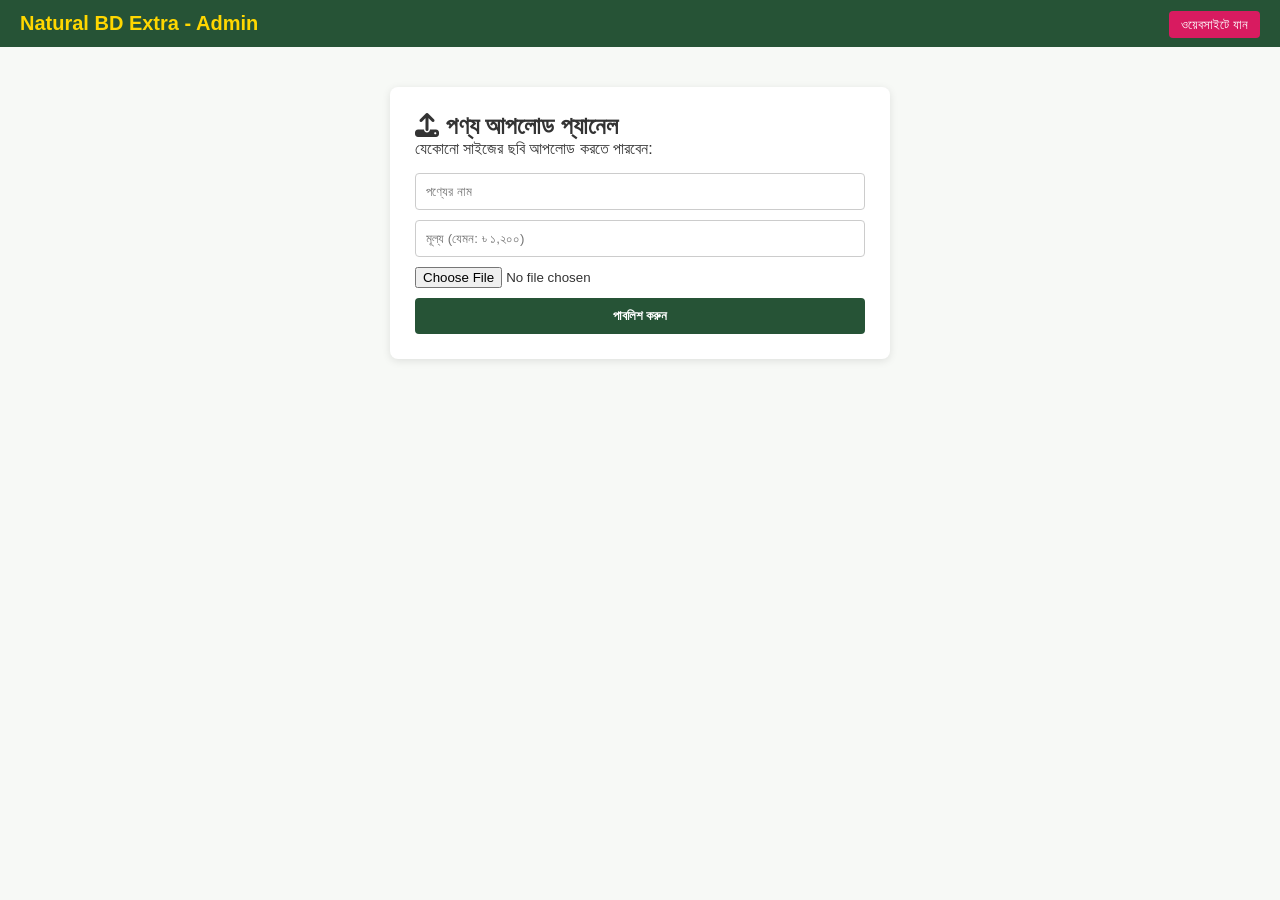
==== commit 53adc9b2: "Revamp admin panel layout and functionality" ====
--- a/admin.html
+++ b/admin.html
@@ -8,42 +8,24 @@
     <link rel="stylesheet" href="https://cdnjs.cloudflare.com/ajax/libs/font-awesome/6.4.0/css/all.min.css">
 </head>
 <body class="admin-body">
-
     <header class="site-header">
         <div class="logo">
             <h2>Natural BD Extra - Admin</h2>
         </div>
         <div class="header-right">
-            <a href="index.html" class="btn-primary" style="padding: 6px 12px; font-size: 13px;">ওয়েবসাইটে যান</a>
+            <a href="index.html" class="btn-primary" style="padding: 6px 12px; font-size: 13px; background:#d81b60; color:#fff; text-decoration:none; border-radius:4px;">ওয়েবসাইটে যান</a>
         </div>
     </header>
 
-    <div class="admin-container" id="loginBox">
-        <div class="login-card">
-            <h2><i class="fa-solid fa-lock"></i> অ্যাডমিন লগইন</h2>
-            <p>সিক্রেট পাসওয়ার্ড দিন:</p>
-            <input type="password" id="adminPass" placeholder="পাসওয়ার্ড (admin123)">
-            <button onclick="checkPassword()">লগইন করুন</button>
+    <div class="admin-dashboard" style="max-width: 500px; margin: 40px auto; background: white; padding: 25px; border-radius: 8px; box-shadow: 0 2px 8px rgba(0,0,0,0.1);">
+        <h2><i class="fa-solid fa-upload"></i> পণ্য আপলোড প্যানেল</h2>
+        <p>যেকোনো সাইজের ছবি আপলোড করতে পারবেন:</p>
+        <div class="admin-form-group" style="margin-top: 15px;">
+            <input type="text" id="pName" placeholder="পণ্যের নাম" style="width:100%; padding:10px; margin-bottom:10px; border:1px solid #ccc; border-radius:4px;">
+            <input type="text" id="pPrice" placeholder="মূল্য (যেমন: ৳ ১,২০০)" style="width:100%; padding:10px; margin-bottom:10px; border:1px solid #ccc; border-radius:4px;">
+            <input type="file" id="pImage" accept="image/*" style="width:100%; margin-bottom:10px;">
+            <button onclick="uploadProductDirect()" style="width:100%; background:#265336; color:white; border:none; padding:10px; border-radius:4px; font-weight:bold; cursor:pointer;">পাবলিশ করুন</button>
         </div>
     </div>
-
-    <div class="admin-dashboard" id="dashboardBox" style="display: none;">
-        <h2><i class="fa-solid fa-gauge"></i> ড্যাশবোর্ড ও প্রোডাক্ট ম্যানেজমেন্ট</h2>
-        
-        <div class="admin-form-group">
-            <h3>নতুন পণ্য যোগ করুন</h3>
-            <input type="text" id="newProdName" placeholder="পণ্যের নাম">
-            <input type="number" id="newProdPrice" placeholder="মূল্য (টাকা)">
-            <button onclick="addNewProduct()">পণ্য যুক্ত করুন</button>
-        </div>
-
-        <div class="admin-form-group">
-            <h3>পণ্য ডিলিট করুন</h3>
-            <input type="text" id="delProdName" placeholder="মুছে ফেলতে চান এমন পণ্যের নাম">
-            <button onclick="deleteProduct()" class="delete-btn">পণ্য ডিলিট করুন</button>
-        </div>
-    </div>
-
-    <script src="script.js"></script>
 </body>
 </html>
--- a/style.css
+++ b/style.css
@@ -6,12 +6,10 @@
 }
 
 body {
-    background-color: #fdfbf7;
+    background-color: #f7f9f6;
     color: #333;
-    padding-bottom: 60px; /* মোবাইল বটম ন্যাভের জন্য ফাঁকা */
-}
-
-/* টপ বার */
+}
+
 .top-bar {
     background-color: #1a3c27;
     color: #fff;
@@ -21,32 +19,16 @@
     font-size: 12px;
 }
 
-/* হেডার */
 .site-header {
     background-color: #265336;
     color: white;
-    padding: 12px 15px;
+    padding: 12px 20px;
     display: flex;
     justify-content: space-between;
     align-items: center;
     position: sticky;
     top: 0;
     z-index: 1000;
-    box-shadow: 0 2px 5px rgba(0,0,0,0.1);
-}
-
-.header-left {
-    display: flex;
-    align-items: center;
-    gap: 12px;
-}
-
-.menu-toggle {
-    background: none;
-    border: none;
-    color: white;
-    font-size: 20px;
-    cursor: pointer;
 }
 
 .logo h2 {
@@ -54,174 +36,174 @@
     color: #ffd700;
 }
 
-.header-right {
-    display: flex;
-    align-items: center;
-    gap: 15px;
-}
-
-.icon-btn {
-    color: white;
-    font-size: 18px;
+.logo p {
+    font-size: 11px;
+    color: #ddd;
+}
+
+.cart-icon {
+    color: white;
+    font-size: 20px;
+    position: relative;
     text-decoration: none;
-    position: relative;
 }
 
 .cart-count {
     position: absolute;
     top: -8px;
     right: -10px;
-    background-color: #e67e22;
+    background-color: #d81b60;
     color: white;
     font-size: 10px;
     padding: 2px 5px;
     border-radius: 50%;
 }
 
-/* সাইডবার মেনু */
-.sidebar {
-    position: fixed;
-    top: 0;
-    left: -280px;
-    width: 280px;
-    height: 100%;
-    background: white;
-    box-shadow: 3px 0 10px rgba(0,0,0,0.2);
-    z-index: 2000;
-    transition: 0.3s ease;
-}
-
-.sidebar.active {
-    left: 0;
-}
-
-.sidebar-header {
-    background-color: #265336;
-    color: white;
-    padding: 15px;
-    display: flex;
-    justify-content: space-between;
-    align-items: center;
-}
-
-.sidebar-header button {
-    background: none;
-    border: none;
-    color: white;
-    font-size: 20px;
-    cursor: pointer;
-}
-
-.sidebar-menu {
-    list-style: none;
-    padding: 15px;
-}
-
-.sidebar-menu li {
-    margin-bottom: 12px;
-}
-
-.sidebar-menu li a {
-    text-decoration: none;
-    color: #333;
-    font-size: 15px;
-    display: flex;
-    align-items: center;
-    gap: 10px;
-    padding: 8px;
-    border-radius: 5px;
-    transition: 0.2s;
-}
-
-.sidebar-menu li a:hover {
-    background-color: #e8f5e9;
-    color: #265336;
-}
-
-/* হিরো ব্যানার */
-.hero-slider {
-    background: linear-gradient(rgba(0,0,0,0.6), rgba(0,0,0,0.6)), url('https://via.placeholder.com/800x400') center/cover;
+.combo-section {
+    padding: 25px 15px;
+    max-width: 900px;
+    margin: auto;
+}
+
+.combo-banner {
+    background: linear-gradient(rgba(0,0,0,0.7), rgba(0,0,0,0.7)), url('file_00000000e0fc8211ac63f2cc4e5a4ef2.png') center/cover;
     color: white;
     text-align: center;
-    padding: 50px 20px;
-}
-
-.badge-discount {
-    background-color: #d81b60; /* গোলাপি/ম্যাজেন্টা হাইলাইট */
+    padding: 40px 20px;
+    border-radius: 8px 8px 0 0;
+}
+
+.badge-combo {
+    background-color: #d81b60;
     color: white;
     padding: 4px 10px;
-    font-size: 12px;
-    border-radius: 4px;
-    font-weight: bold;
-}
-
-.hero-slider h2 {
-    font-size: 24px;
+    font-size: 11px;
+    border-radius: 4px;
+    font-weight: bold;
+}
+
+.combo-banner h1 {
+    font-size: 22px;
     margin: 10px 0;
     color: #ffd700;
 }
 
-.hero-slider p {
+.combo-details-box {
+    background: white;
+    padding: 20px;
+    border-radius: 0 0 8px 8px;
+    box-shadow: 0 2px 5px rgba(0,0,0,0.1);
+}
+
+.combo-details-box h2 {
+    color: #265336;
+    font-size: 16px;
+    margin-bottom: 10px;
+}
+
+.combo-items-list {
+    list-style: none;
+    margin-bottom: 15px;
+}
+
+.combo-items-list li {
     font-size: 14px;
-    margin-bottom: 15px;
-}
-
-.btn-primary {
-    background-color: #265336;
-    color: white;
-    padding: 8px 16px;
-    text-decoration: none;
+    margin-bottom: 8px;
+    line-height: 1.5;
+}
+
+.guideline-container {
+    background: #fdfbf7;
+    border: 1px solid #e2e8f0;
+    padding: 15px;
+    border-radius: 6px;
+    margin: 20px 0;
+    text-align: left;
+}
+
+.guideline-container h3 {
+    color: #265336;
+    font-size: 16px;
+    margin-bottom: 12px;
+    border-bottom: 1px solid #ddd;
+    padding-bottom: 5px;
+}
+
+.guide-block {
+    margin-bottom: 12px;
+}
+
+.guide-block h4 {
+    font-size: 14px;
+    color: #d81b60;
+    margin-bottom: 4px;
+}
+
+.guide-block p {
+    font-size: 13px;
+    line-height: 1.6;
+    color: #444;
+}
+
+.alert-block {
+    background: #fff5f5;
+    padding: 10px;
+    border-left: 4px solid #d81b60;
+    border-radius: 4px;
+}
+
+.price-box {
+    font-size: 18px;
+    font-weight: bold;
+    margin: 20px 0;
+    text-align: center;
+}
+
+.old-price {
+    text-decoration: line-through;
+    color: #888;
+    font-size: 14px;
+    margin-right: 10px;
+}
+
+.new-price {
+    color: #d81b60;
+    font-size: 20px;
+}
+
+.order-whatsapp-btn {
+    background-color: #25d366;
+    color: white;
+    border: none;
+    padding: 12px;
+    width: 100%;
     border-radius: 5px;
-    font-weight: bold;
-    display: inline-block;
-}
-
-/* ক্যাটাগরি সেকশন */
-.categories-section, .product-section {
+    font-size: 16px;
+    font-weight: bold;
+    cursor: pointer;
+    display: flex;
+    justify-content: center;
+    align-items: center;
+    gap: 8px;
+}
+
+.product-section {
     padding: 20px 15px;
-    max-width: 1000px;
+    max-width: 900px;
     margin: auto;
 }
 
 .section-title {
     color: #265336;
-    font-size: 20px;
+    font-size: 18px;
     margin-bottom: 15px;
     border-bottom: 2px solid #265336;
     padding-bottom: 5px;
 }
 
-.category-grid {
-    display: grid;
-    grid-template-columns: repeat(4, 1fr);
-    gap: 10px;
-    text-align: center;
-}
-
-.cat-card {
-    background: white;
-    padding: 10px;
-    border-radius: 8px;
-    box-shadow: 0 1px 3px rgba(0,0,0,0.1);
-}
-
-.cat-card img {
-    width: 60px;
-    height: 60px;
-    border-radius: 50%;
-    object-fit: cover;
-}
-
-.cat-card p {
-    font-size: 12px;
-    margin-top: 5px;
-    font-weight: 600;
-}
-
-/* প্রোডাক্ট কার্ড */
 .product-grid {
     display: grid;
-    grid-template-columns: repeat(auto-fit, minmax(160px, 1fr));
+    grid-template-columns: repeat(auto-fit, minmax(200px, 1fr));
     gap: 15px;
 }
 
@@ -230,144 +212,95 @@
     padding: 12px;
     border-radius: 8px;
     box-shadow: 0 2px 5px rgba(0,0,0,0.1);
-    position: relative;
     text-align: center;
 }
 
-.sale-badge {
-    position: absolute;
-    top: 10px;
-    left: 10px;
-    background-color: #d81b60; /* গোলাপি অফার ট্যাগ */
-    color: white;
-    font-size: 10px;
-    padding: 2px 6px;
-    border-radius: 4px;
-    font-weight: bold;
-}
-
 .product-card img {
     width: 100%;
-    height: 130px;
-    object-fit: cover;
+    height: auto;
+    max-height: 220px;
+    object-fit: contain;
     border-radius: 5px;
 }
 
 .product-card h3 {
-    font-size: 14px;
+    font-size: 15px;
     margin: 8px 0;
-    color: #333;
-}
-
-.price {
-    color: #27ae60;
-    font-weight: bold;
-    font-size: 15px;
-    margin-bottom: 8px;
-}
-
-.weight-options {
+}
+
+.product-card .price {
+    color: #d81b60;
+    font-weight: bold;
+    margin-bottom: 10px;
+}
+
+.product-card button {
+    background-color: #265336;
+    color: white;
+    border: none;
+    padding: 8px;
+    width: 100%;
+    border-radius: 4px;
+    font-weight: bold;
+    cursor: pointer;
+}
+
+.modal-overlay {
+    position: fixed;
+    top: 0;
+    left: 0;
+    width: 100%;
+    height: 100%;
+    background: rgba(0,0,0,0.6);
     display: flex;
     justify-content: center;
-    gap: 5px;
-    margin-bottom: 8px;
-}
-
-.wt-btn {
-    background: #f0f0f0;
-    border: 1px solid #ddd;
-    padding: 3px 8px;
-    font-size: 11px;
-    border-radius: 4px;
-    cursor: pointer;
-}
-
-.wt-btn.active {
-    background-color: #265336;
-    color: white;
-    border-color: #265336;
-}
-
-.order-btn {
-    background-color: #265336;
-    color: white;
-    border: none;
-    padding: 8px;
-    width: 100%;
-    border-radius: 5px;
-    font-weight: bold;
-    cursor: pointer;
-}
-
-/* বটম মোবাইল নেভ */
-.bottom-nav {
-    position: fixed;
-    bottom: 0;
-    left: 0;
-    width: 100%;
+    align-items: center;
+    z-index: 3000;
+}
+
+.modal-content {
     background: white;
-    display: flex;
-    justify-content: space-around;
-    padding: 8px 0;
-    box-shadow: 0 -2px 5px rgba(0,0,0,0.1);
-    z-index: 1000;
-}
-
-.bottom-nav a {
-    text-decoration: none;
-    color: #555;
-    font-size: 11px;
-    display: flex;
-    flex-direction: column;
-    align-items: center;
-    gap: 2px;
-}
-
-.bottom-nav a i {
-    font-size: 18px;
-}
-
-.bottom-nav a.active, .bottom-nav a:hover {
-    color: #d81b60; /* গোলাপি অ্যাকসেন্ট */
-}
-
-/* অ্যাডমিন পেজ স্টাইল */
-.admin-container, .admin-dashboard {
-    max-width: 500px;
-    margin: 40px auto;
-    background: white;
-    padding: 25px;
+    padding: 20px;
+    width: 90%;
+    max-width: 400px;
     border-radius: 8px;
-    box-shadow: 0 2px 8px rgba(0,0,0,0.1);
     text-align: center;
 }
 
-.login-card input, .admin-form-group input {
-    width: 100%;
+.modal-content h3 {
+    color: #265336;
+    margin-bottom: 10px;
+}
+
+.modal-content textarea, .modal-content input[type="text"] {
+    width: 100%;
+    height: 90px;
     padding: 10px;
     margin: 10px 0;
     border: 1px solid #ccc;
-    border-radius: 5px;
-}
-
-.login-card button, .admin-form-group button {
-    background-color: #265336;
+    border-radius: 4px;
+    resize: none;
+}
+
+.whatsapp-send-btn {
+    background-color: #25d366;
     color: white;
     border: none;
     padding: 10px;
-    border-radius: 5px;
-    width: 100%;
+    width: 100%;
+    border-radius: 4px;
+    font-weight: bold;
     cursor: pointer;
-    font-weight: bold;
-}
-
-.admin-form-group {
-    margin-top: 20px;
-    text-align: left;
-    border-top: 1px solid #eee;
-    padding-top: 15px;
-}
-
-.delete-btn {
-    background-color: #d81b60 !important;
-}
+}
+
+.close-btn {
+    background-color: #d81b60;
+    color: white;
+    border: none;
+    padding: 8px;
+    width: 100%;
+    border-radius: 4px;
+    font-weight: bold;
+    cursor: pointer;
+    margin-top: 5px;
+}
